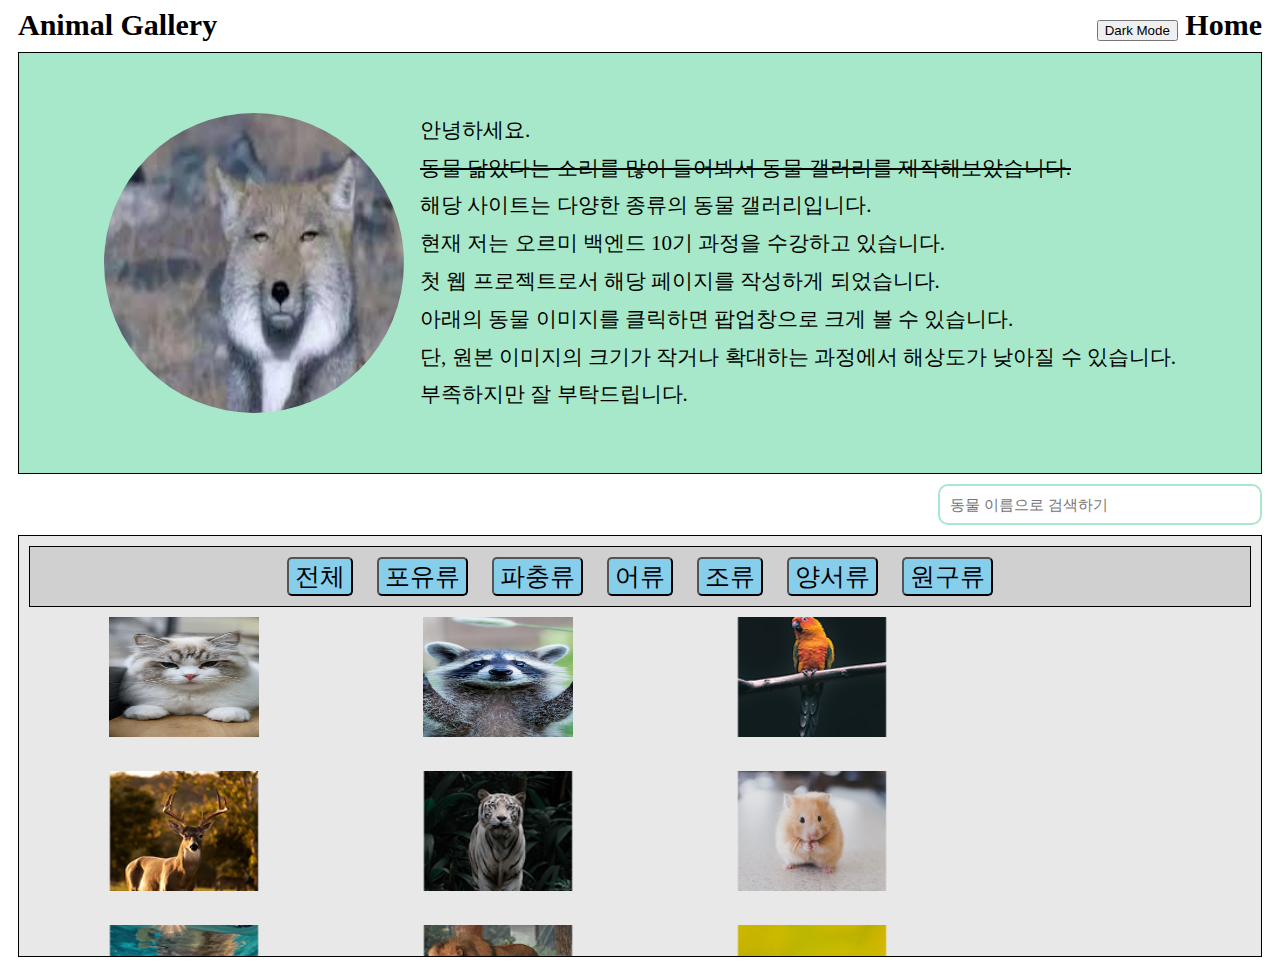
==== index.html @ c4c22c63 "Change main.html to index.html / move to root" ====
<!DOCTYPE html>
<html lang="en">
<head>
    <meta charset="UTF-8">
    <title>Animal Gallery</title>
    <link rel="stylesheet" href="css/style.css">
    <meta name="description" content="다양한 동물 사진을 모아둔 갤러리입니다. 포유류, 파충류, 어류, 조류, 양서류, 원구류 등 여러 동물 사진을 확인하고 검색할 수 있습니다.">
    <meta name="viewport" content="width=device-width, initial-scale=1">
</head>
<body>
    <header id = "head">
        <strong>Animal Gallery</strong>
        <span>
            <button id="themeToggle">Dark Mode</button>
            <strong>Home</strong>
        </span>
    </header>
    <div class = "introBox">
        <img id="introImg" src="img/intro.jpeg" alt = "자기소개">
        <p id = "intro">
            안녕하세요.<br>
            <span id="cancel">동물 닮았다는 소리를 많이 들어봐서 동물 갤러리를 제작해보았습니다.</span><br>
            해당 사이트는 다양한 종류의 동물 갤러리입니다.<br>
            현재 저는 오르미 백엔드 10기 과정을 수강하고 있습니다.<br>
            첫 웹 프로젝트로서 해당 페이지를 작성하게 되었습니다.<br>
            <strong>아래의 동물 이미지를 클릭하면 팝업창으로 크게 볼 수 있습니다.</strong><br>
            <strong>단, 원본 이미지의 크기가 작거나 확대하는 과정에서 해상도가 낮아질 수 있습니다.</strong><br>
            부족하지만 잘 부탁드립니다.
        </p>
    </div>
    <div class="modal" id="parentModal" role="dialog" aria-modal="true" aria-labelledby="modalTitle">
        <div class="modalContent">
            <div class="modalHeader">
                <h2 id="modalTitle">선택한 이미지</h2>
                <button id="closeBtn" aria-label="closeModal">&times;</button>
            </div>
            <div class="modalBody">
                <button class="arrow" id="prevBtn"><️</button>
                <img id="modalImg" src="" alt="확대 이미지">
                <button class="arrow" id="nextBtn">>️</button>
            </div>
        </div>
    </div>
    <div class="searchBox">
        <input type="text" id="searchInput" placeholder="동물 이름으로 검색하기" alt="동물 검색기">
    </div>
    <div class = "imgBox">
        <div class="imgBoxHeader">
            <div class="filterButtons">
                <button class="filterBtn" data-category="all">전체</button>
                <button class="filterBtn" data-category="포유류">포유류</button>
                <button class="filterBtn" data-category="파충류">파충류</button>
                <button class="filterBtn" data-category="어류">어류</button>
                <button class="filterBtn" data-category="조류">조류</button>
                <button class="filterBtn" data-category="양서류">양서류</button>
                <button class="filterBtn" data-category="원구류">원구류</button>
            </div>
        </div>
        <div class="imgContainer">
            <img src="img/animal01.jpg" alt="고양이 cat 포유류">
            <img src="img/animal02.png" alt="라쿤 raccoon 포유류">
            <img src="img/animal03.png" alt="앵무새 parrot 조류">
            <img src="img/animal04.png" alt="사슴 deer 포유류">
            <img src="img/animal05.png" alt="백호 호랑이 tiger white 포유류">
            <img src="img/animal06.png" alt="햄스터 hamster 포유류">
            <img src="img/animal07.png" alt="거북이 turtle 파충류">
            <img src="img/animal08.png" alt="사자 lion 포유류">
            <img src="img/animal09.png" alt="뱀 snake 파충류">
            <img src="img/animal10.png" alt="개 dog 포유류">
            <img src="img/animal11.png" alt="토끼 rabbit 포유류">
            <img src="img/animal12.png" alt="라쿤 raccoon 포유류">
            <img src="img/animal13.png" alt="미어캣 meerkat 포유류">
            <img src="img/animal14.png" alt="북극곰 polar bear 포유류">
            <img src="img/animal15.png" alt="고양이 cat 포유류">
            <img src="img/animal16.png" alt="원숭이 monkey 포유류">
            <img src="img/animal17.png" alt="판다 panda 포유류">
            <img src="img/animal18.png" alt="마멋 groundhog 포유류">
            <img src="img/animal19.png" alt="해달 sea otter 포유류">
            <img src="img/animal20.png" alt="수달 otter 포유류">
            <img src="img/animal21.png" alt="쿼카 quokka 포유류">
            <img src="img/animal22.jpg" alt="레서판다 red panda 포유류">
            <img src="img/animal23.png" alt="개 리트리버 dog retriever 포유류">
            <img src="img/animal24.png" alt="코알라 koala 포유류">
        </div>
    </div>
<script src="javascript/script.js"></script>
</body>
</html>
---- css/style.css ----
#head{
    font-style: inter;
    font-size: 30px;
    padding-left: 10px;
    padding-right: 10px;
    display: flex;
    justify-content: space-between;
}
.darkMode{
    background-color: black;
    color: white;
}
#themeToggle:hover{
    background-color: #A6E8C9;
    color: white;
}
.darkMode #themeToggle{
    border-color: #00ffd8;
    background-color: #555;
    color: white;
}
.darkMode #themeToggle:hover{
    background-color: #00ffd8;
    color: #333;
}
.introBox{
    background-color: #A6E8C9;
    height: 400px;
    padding: 10px;
    margin: 10px 10px 0px 10px;
    border-style: solid;
    border-width: 1px;
    display: flex;
    align-items: center;
    justify-content: center;
}
.darkMode .introBox{
    background-color: #333;
}
#introImg{
    width: 300px;
    height: 300px;
    float: left;
    margin-right: 1rem;
    border-radius: 360px;
}
#intro{
    font-size: 21px;
    font-weight: 300;
    line-height: 1.8;
}
.modal{
    top: 0;
    left: 0;
    position: fixed;
    display: none;
    width: 100%;
    height: 100%;
    background-color: rgba(0, 0, 0, 0.3);
    backdrop-filter: blur(10px);
    z-index: 10;
    overflow: hidden;
}
.modal.show{
    display: flex;
    justify-content: center;
    align-items: center;
}
.modalContent{
    position: relative;
    width: 1000px;
    height: 800px;
    max-width: 100%;
    max-height: 100%;
    background-color: rgba(0, 0, 0, 0.2);
    overflow: hidden;
    margin: auto;
}
.modalHeader{
    display: flex;
    justify-content: center;
    align-items: center;
    padding: 1rem;
        border-bottom: 1px solid black;
}
.darkMode .modalHeader{
    border-bottom: 1px solid white;
}
#modalTitle{
    margin: 0;
    font-size: 2rem;
    color: black;
}
.darkMode #modalTitle{
    color: white;
}
#closeBtn{
    position: absolute;
    top: 10px;
    right: 20px;
    font-size: 30px;
    color: white;
    background-color: rgba(0,0,0,0.3);
    cursor: pointer;
    font-weight: bold;
    z-index: 30;
}
#closeBtn:hover{
    background-color: rgba(0,0,0,0.5);
}
.darkMode #closeBtn:hover{
    background-color: rgba(255,255,255,0.3);
}
.modalBody{
    position: absolute;
    top: 50%;
    left: 50%;
    transform: translate(-50%, -50%);
    padding: 1rem;
    display: flex;
    justify-content: center;
    align-items: center;
    width: 100%;
    height: 100%;
}
.arrow{
    position: absolute;
    transform: translateY(-50%);
    top: 50%;
    padding: 10px;
    font-size: 36px;
    cursor: pointer;
    border-radius: 5px;
}
.arrow:hover{
    background-color: rgba(166, 232, 201, 0.7);
}
.darkMode .arrow{
    color: white;
    background-color: rgba(0,0,0,0.5);
    border-color: white;
}
.darkMode .arrow:hover{
    background-color: rgba(0, 255, 216, 0.3);
}
#prevBtn{
    left: 5%;
}
#nextBtn{
    right: 5%;
}
#modalImg{
    max-width: 90%;
    max-height: 75%;
    width: 700px;
    height: 800px;
    object-fit: contain;
}
.searchBox{
    padding: 10px;
    text-align: right;
}
#searchInput{
    width: 300px;
    padding: 10px;
    font-size: 15px;
    border: 2px solid #A6E8C9;
    border-radius: 10px;
    outline: #00ffd8;
}
.darkMode #searchInput{
    background-color: #555;
    color: white;
    border-color: #00ffd8;
}
.darkMode #searchInput::placeholder{
    color: white;
}
.imgBox{
    background-color: #E8E8E8;
    height: 400px;
    padding: 10px;
    margin: 0px 10px 10px 10px;
    border-style: solid;
    border-width: 1px;
    overflow-y: auto;
    object-fit: cover;
}
.darkMode .imgBox{
    background-color: #444;
}
.imgBoxHeader {
    display: flex;
    justify-content: center;
    padding: 10px;
    border: 1px solid black;
    margin-bottom: 10px;
    background-color: #D0D0D0;
}
.filterBtn{
    margin: 0px 10px 0px 10px;
    background-color: skyblue;
    font-size: 25px;
    border-radius: 5px;
}
.filterBtn:hover{
    background-color: rgb(120, 49, 20);
}
.darkMode .filterBtn{
    background-color: #00ffd8;
}
#cancel{
    text-decoration-line: line-through;
}
.imgBox img{
    margin-left: 80px;
    margin-right: 80px;
    margin-bottom: 30px;
    width: 150px;
    height: 120px;
    cursor: pointer;
}
/*window size: height: 513 width: 887 구현 다하면 테스트 해보기*/
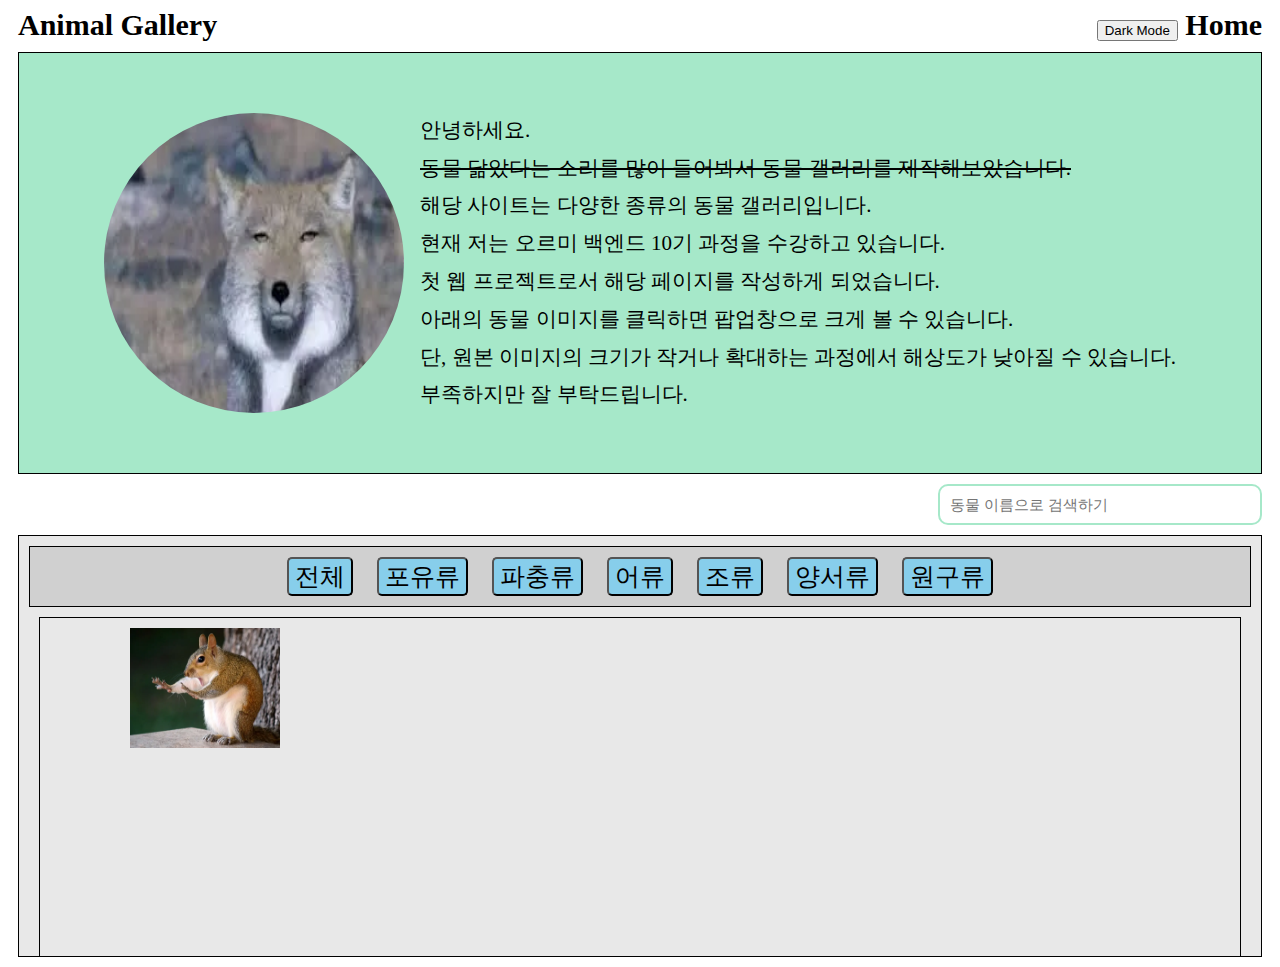
==== commit 61fc8a12: "modify imgContainer and imgBox" ====
--- a/index.html
+++ b/index.html
@@ -16,7 +16,7 @@
         </span>
     </header>
     <div class = "introBox">
-        <img id="introImg" src="img/intro.jpeg" alt = "자기소개">
+        <img id="introImg" src="img/intro.webp" alt = "자기소개">
         <p id = "intro">
             안녕하세요.<br>
             <span id="cancel">동물 닮았다는 소리를 많이 들어봐서 동물 갤러리를 제작해보았습니다.</span><br>
@@ -57,30 +57,78 @@
             </div>
         </div>
         <div class="imgContainer">
-            <img src="img/animal01.jpg" alt="고양이 cat 포유류">
-            <img src="img/animal02.png" alt="라쿤 raccoon 포유류">
-            <img src="img/animal03.png" alt="앵무새 parrot 조류">
-            <img src="img/animal04.png" alt="사슴 deer 포유류">
-            <img src="img/animal05.png" alt="백호 호랑이 tiger white 포유류">
-            <img src="img/animal06.png" alt="햄스터 hamster 포유류">
-            <img src="img/animal07.png" alt="거북이 turtle 파충류">
-            <img src="img/animal08.png" alt="사자 lion 포유류">
-            <img src="img/animal09.png" alt="뱀 snake 파충류">
-            <img src="img/animal10.png" alt="개 dog 포유류">
-            <img src="img/animal11.png" alt="토끼 rabbit 포유류">
-            <img src="img/animal12.png" alt="라쿤 raccoon 포유류">
-            <img src="img/animal13.png" alt="미어캣 meerkat 포유류">
-            <img src="img/animal14.png" alt="북극곰 polar bear 포유류">
-            <img src="img/animal15.png" alt="고양이 cat 포유류">
-            <img src="img/animal16.png" alt="원숭이 monkey 포유류">
-            <img src="img/animal17.png" alt="판다 panda 포유류">
-            <img src="img/animal18.png" alt="마멋 groundhog 포유류">
-            <img src="img/animal19.png" alt="해달 sea otter 포유류">
-            <img src="img/animal20.png" alt="수달 otter 포유류">
-            <img src="img/animal21.png" alt="쿼카 quokka 포유류">
-            <img src="img/animal22.jpg" alt="레서판다 red panda 포유류">
-            <img src="img/animal23.png" alt="개 리트리버 dog retriever 포유류">
-            <img src="img/animal24.png" alt="코알라 koala 포유류">
+            <div class="imgBox">
+                <img src="img/animal01.webp" alt="쥐 mouse 포유류">
+            </div>
+            <div class="imgBox">
+                <img src="img/animal02.webp" alt="개 dog 포유류">
+            </div>
+            <div class="imgBox">
+                <img src="img/animal03.webp" alt="개 dog 포유류">
+            </div>
+            <div class="imgBox">
+                <img src="img/animal04.webp" alt="북극여우 여우 fox Arctic fox 포유류">
+            </div>
+            <div class="imgBox">
+                <img src="img/animal05.webp" alt="물고기 fish 어류">
+            </div>
+            <div class="imgBox">
+                <img src="img/animal06.webp" alt="사자 lion 포유류">
+            </div>
+            <div class="imgBox">
+                <img src="img/animal07.webp" alt="소 cow 포유류">
+            </div>
+            <div class="imgBox">
+                <img src="img/animal08.webp" alt="여우 fox 포유류">
+            </div>
+            <div class="imgBox">
+                <img src="img/animal09.webp" alt="고슴도치 Hedgehog 포유류">
+            </div>
+            <div class="imgBox">
+                <img src="img/animal10.webp" alt="쥐 mouse 포유류">
+            </div>
+            <div class="imgBox">
+                <img src="img/animal11.webp" alt="라쿤 racoon 포유류">
+            </div>
+            <div class="imgBox">
+                <img src="img/animal12.webp" alt="토끼 rabit 포유류">
+            </div>
+            <div class="imgBox">
+                <img src="img/animal13.webp" alt="오리 duck bird 조류">
+            </div>
+            <div class="imgBox">
+                <img src="img/animal14.webp" alt="오리 청동오리 duck mallard bird 조류">
+            </div>
+            <div class="imgBox">
+                <img src="img/animal15.webp" alt="호랑이 tiger 포유류">
+            </div>
+            <div class="imgBox">
+                <img src="img/animal16.webp" alt="새 갈매기 bird 조류">
+            </div>
+            <div class="imgBox">
+                <img src="img/animal17.webp" alt="라쿤 racoon 포유류">
+            </div>
+            <div class="imgBox">
+                <img src="img/animal18.webp" alt="고양이 cat 포유류">
+            </div>
+            <div class="imgBox">
+                <img src="img/animal19.webp" alt="말 house 포유류">
+            </div>
+            <div class="imgBox">
+                <img src="img/animal20.webp" alt="개구리 frog 양서류">
+            </div>
+            <div class="imgBox">
+                <img src="img/animal21.webp" alt="부엉이 owl 조류">
+            </div>
+            <div class="imgBox">
+                <img src="img/animal22.webp" alt="늑대 Wolf 포유류">
+            </div>
+            <div class="imgBox">
+                <img src="img/animal23.webp" alt="코끼리 Elephant 포유류">
+            </div>
+            <div class="imgBox">
+                <img src="img/animal24.webp" alt="새 갈매기 bird seagull 조류">
+            </div>
         </div>
     </div>
 <script src="javascript/script.js"></script>
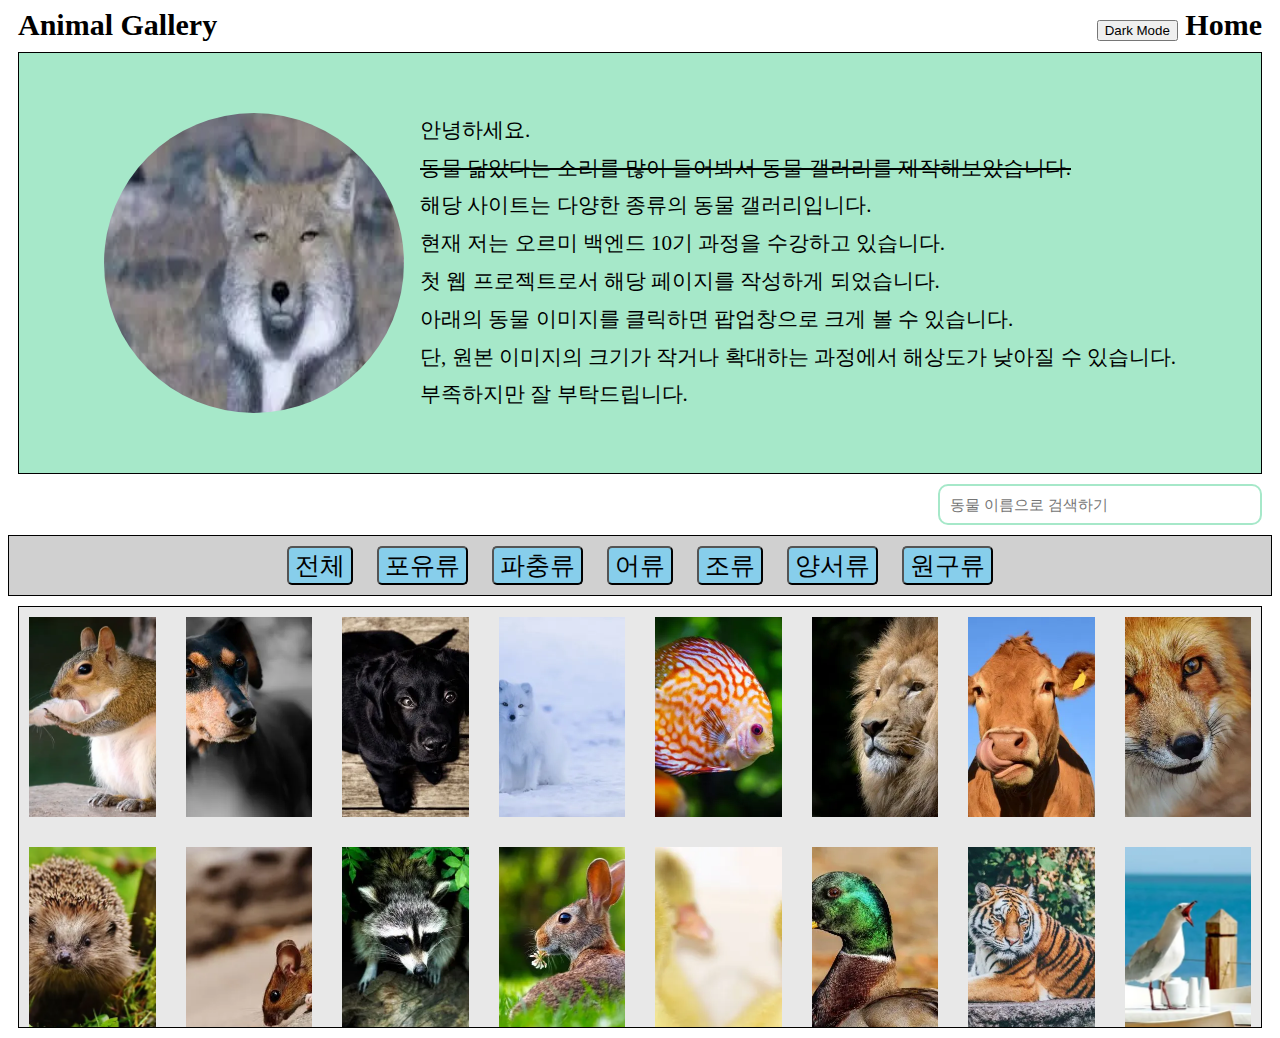
==== commit 146d7e34: "modify imgBox to mainBody" ====
--- a/index.html
+++ b/index.html
@@ -44,7 +44,7 @@
     <div class="searchBox">
         <input type="text" id="searchInput" placeholder="동물 이름으로 검색하기" alt="동물 검색기">
     </div>
-    <div class = "imgBox">
+    <div class = "mainBody">
         <div class="imgBoxHeader">
             <div class="filterButtons">
                 <button class="filterBtn" data-category="all">전체</button>
--- a/css/style.css
+++ b/css/style.css
@@ -81,7 +81,7 @@
     justify-content: center;
     align-items: center;
     padding: 1rem;
-        border-bottom: 1px solid black;
+    border-bottom: 1px solid black;
 }
 .darkMode .modalHeader{
     border-bottom: 1px solid white;
@@ -112,16 +112,12 @@
     background-color: rgba(255,255,255,0.3);
 }
 .modalBody{
-    position: absolute;
-    top: 50%;
-    left: 50%;
-    transform: translate(-50%, -50%);
-    padding: 1rem;
+    position: relative;
     display: flex;
     justify-content: center;
     align-items: center;
     width: 100%;
-    height: 100%;
+    height: 724px;
 }
 .arrow{
     position: absolute;
@@ -177,14 +173,8 @@
     color: white;
 }
 .imgBox{
-    background-color: #E8E8E8;
-    height: 400px;
-    padding: 10px;
-    margin: 0px 10px 10px 10px;
-    border-style: solid;
-    border-width: 1px;
-    overflow-y: auto;
-    object-fit: cover;
+    width: 100%;
+    height: 200px;
 }
 .darkMode .imgBox{
     background-color: #444;
@@ -212,12 +202,26 @@
 #cancel{
     text-decoration-line: line-through;
 }
-.imgBox img{
-    margin-left: 80px;
-    margin-right: 80px;
-    margin-bottom: 30px;
-    width: 150px;
-    height: 120px;
-    cursor: pointer;
+.imgContainer{
+   background-color: #E8E8E8;
+   height: 400px;
+   padding: 10px;
+   margin: 0px 10px 10px 10px;
+   border-style: solid;
+   border-width: 1px;
+   overflow-y: auto;
+   display: grid;
+   grid-template-columns: repeat(8, 1fr);
+   grid-auto-rows: auto;
+   grid-gap: 30px;
+}
+.darkMode .imgContainer{
+    background-color: #444;
+}
+.imgContainer img{
+   width: 100%;
+   height: 100%;
+   cursor: pointer;
+   object-fit: cover;
 }
 /*window size: height: 513 width: 887 구현 다하면 테스트 해보기*/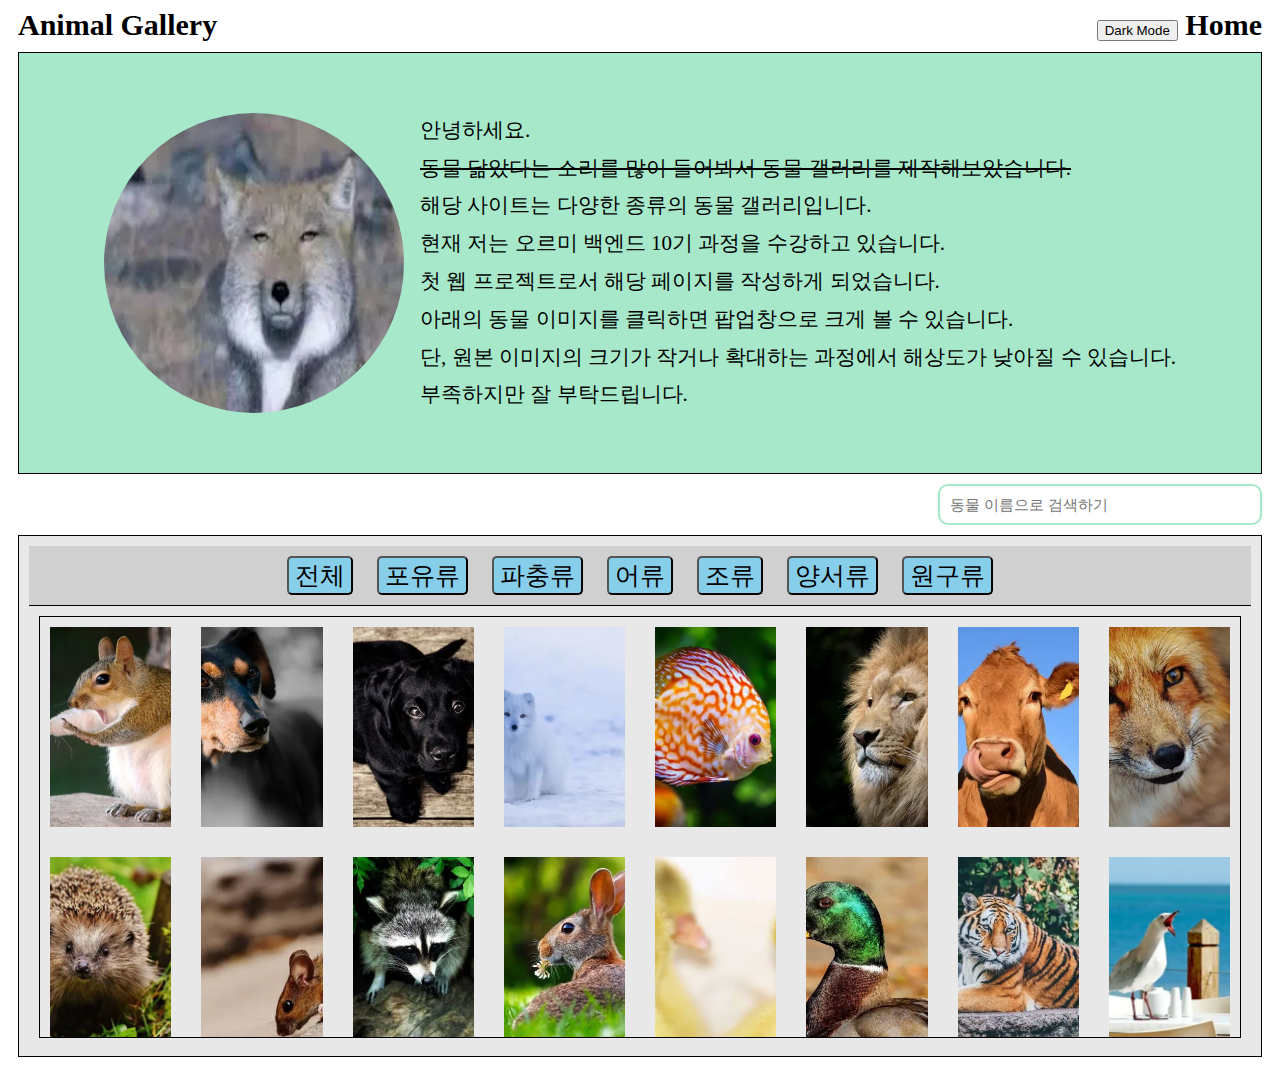
==== commit fce1633a: "add animal imgs" ====
--- a/index.html
+++ b/index.html
@@ -129,6 +129,12 @@
             <div class="imgBox">
                 <img src="img/animal24.webp" alt="새 갈매기 bird seagull 조류">
             </div>
+            <div class="imgBox">
+                <img src="img/animal25.webp" alt="뱀 snAke 파충류">
+            </div>
+            <div class="imgBox">
+                <img src="img/animal26.webp" alt="칠성장어 lamprey 원구류">
+            </div>
         </div>
     </div>
 <script src="javascript/script.js"></script>
--- a/css/style.css
+++ b/css/style.css
@@ -1,27 +1,17 @@
 #head{
-    font-style: inter;
+    font-family: inter;
     font-size: 30px;
     padding-left: 10px;
     padding-right: 10px;
     display: flex;
     justify-content: space-between;
 }
-.darkMode{
-    background-color: black;
-    color: white;
+#themeToggle{
+    cursor: pointer;
 }
 #themeToggle:hover{
     background-color: #A6E8C9;
     color: white;
-}
-.darkMode #themeToggle{
-    border-color: #00ffd8;
-    background-color: #555;
-    color: white;
-}
-.darkMode #themeToggle:hover{
-    background-color: #00ffd8;
-    color: #333;
 }
 .introBox{
     background-color: #A6E8C9;
@@ -33,9 +23,6 @@
     display: flex;
     align-items: center;
     justify-content: center;
-}
-.darkMode .introBox{
-    background-color: #333;
 }
 #introImg{
     width: 300px;
@@ -83,16 +70,10 @@
     padding: 1rem;
     border-bottom: 1px solid black;
 }
-.darkMode .modalHeader{
-    border-bottom: 1px solid white;
-}
 #modalTitle{
     margin: 0;
     font-size: 2rem;
     color: black;
-}
-.darkMode #modalTitle{
-    color: white;
 }
 #closeBtn{
     position: absolute;
@@ -108,9 +89,6 @@
 #closeBtn:hover{
     background-color: rgba(0,0,0,0.5);
 }
-.darkMode #closeBtn:hover{
-    background-color: rgba(255,255,255,0.3);
-}
 .modalBody{
     position: relative;
     display: flex;
@@ -130,14 +108,6 @@
 }
 .arrow:hover{
     background-color: rgba(166, 232, 201, 0.7);
-}
-.darkMode .arrow{
-    color: white;
-    background-color: rgba(0,0,0,0.5);
-    border-color: white;
-}
-.darkMode .arrow:hover{
-    background-color: rgba(0, 255, 216, 0.3);
 }
 #prevBtn{
     left: 5%;
@@ -164,26 +134,20 @@
     border-radius: 10px;
     outline: #00ffd8;
 }
-.darkMode #searchInput{
-    background-color: #555;
-    color: white;
-    border-color: #00ffd8;
-}
-.darkMode #searchInput::placeholder{
-    color: white;
-}
-.imgBox{
-    width: 100%;
-    height: 200px;
-}
-.darkMode .imgBox{
-    background-color: #444;
+.mainBody{
+    background-color: #E8E8E8;
+    height: 500px;
+    padding: 10px;
+    margin: 0px 10px 10px 10px;
+    border-style: solid;
+    border-width: 1px;
+    object-fit: cover;
 }
 .imgBoxHeader {
     display: flex;
     justify-content: center;
     padding: 10px;
-    border: 1px solid black;
+    border-bottom: 1px solid black;
     margin-bottom: 10px;
     background-color: #D0D0D0;
 }
@@ -192,12 +156,13 @@
     background-color: skyblue;
     font-size: 25px;
     border-radius: 5px;
+    cursor: pointer;
 }
 .filterBtn:hover{
     background-color: rgb(120, 49, 20);
 }
-.darkMode .filterBtn{
-    background-color: #00ffd8;
+.filterBtn.active{
+    background-color: #2d94d0;
 }
 #cancel{
     text-decoration-line: line-through;
@@ -215,8 +180,9 @@
    grid-auto-rows: auto;
    grid-gap: 30px;
 }
-.darkMode .imgContainer{
-    background-color: #444;
+.imgBox{
+    width: 100%;
+    height: 200px;
 }
 .imgContainer img{
    width: 100%;
@@ -224,4 +190,63 @@
    cursor: pointer;
    object-fit: cover;
 }
-/*window size: height: 513 width: 887 구현 다하면 테스트 해보기*/+/* 다크 모드 */
+.darkMode{
+    background-color: black;
+    color: white;
+}
+.darkMode #themeToggle{
+    border-color: #00ffd8;
+    background-color: #555;
+    color: white;
+}
+.darkMode #themeToggle:hover{
+    background-color: #00ffd8;
+    color: #333;
+}
+.darkMode .introBox{
+    background-color: #333;
+}
+.darkMode .modalHeader{
+    border-bottom: 1px solid white;
+}
+.darkMode #modalTitle{
+    color: white;
+}
+.darkMode #closeBtn:hover{
+    background-color: rgba(255,255,255,0.3);
+}
+.darkMode .arrow{
+    color: white;
+    background-color: rgba(0,0,0,0.5);
+    border-color: white;
+}
+.darkMode .arrow:hover{
+    background-color: rgba(0, 255, 216, 0.3);
+}
+.darkMode #searchInput{
+    background-color: #555;
+    color: white;
+    border-color: #00ffd8;
+}
+.darkMode #searchInput::placeholder{
+    color: white;
+}
+.darkMode .mainBody{
+    background-color: #444;
+}
+.darkMode .imgBoxHeader{
+    background-color: #555;
+}
+.darkMode .filterBtn{
+    background-color: #00ffd8;
+}
+.darkMode .filterBtn.active{
+    background-color: #009F80;
+}
+.darkMode .imgContainer{
+    background-color: #444;
+}
+.darkMode .imgBox{
+    background-color: #444;
+}
